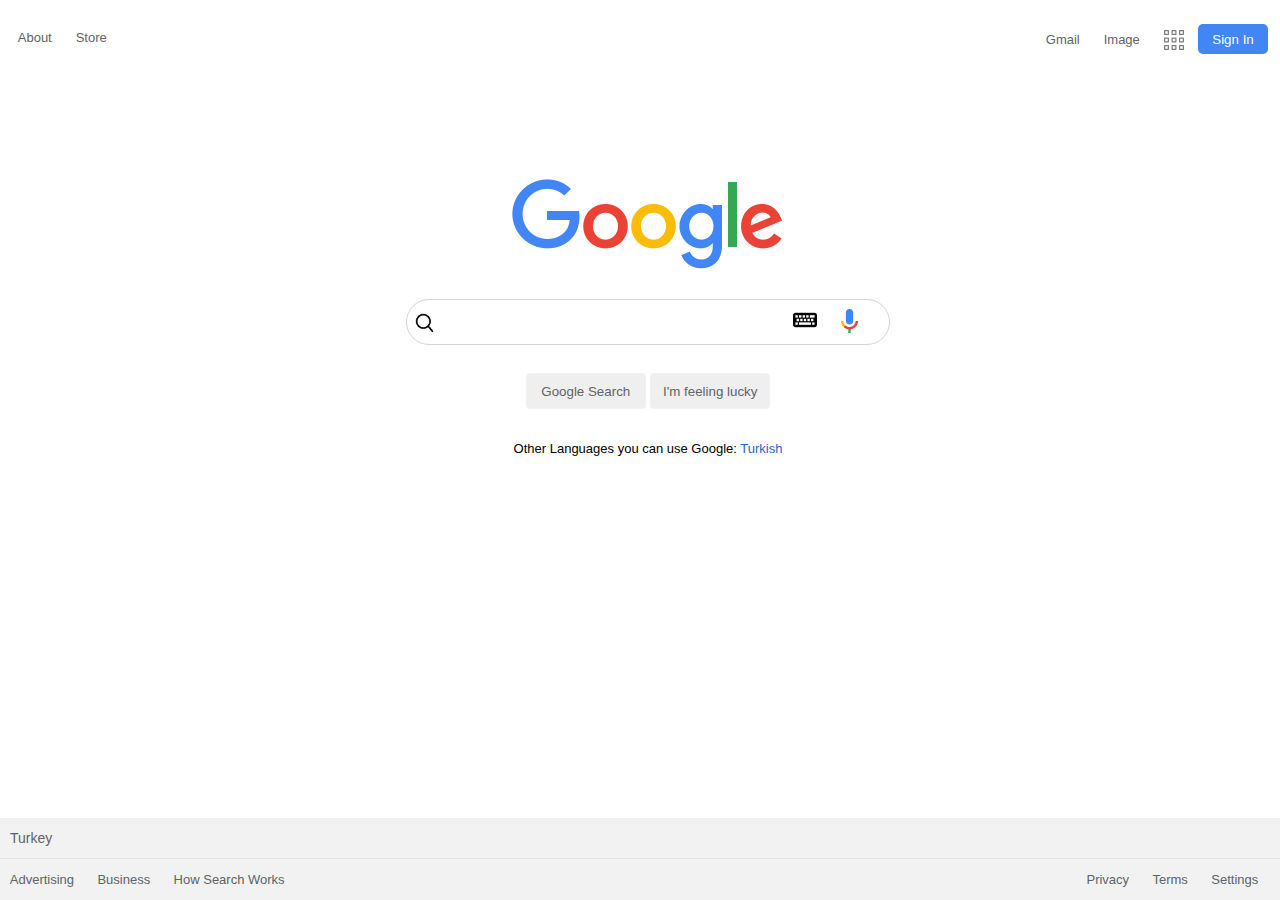
==== googleLandingPage/index.html @ 6b14a5d2 "googlelandpage" ====
<!DOCTYPE html>
<html lang="en">
<head>
    <meta charset="UTF-8">
    <meta http-equiv="X-UA-Compatible" content="IE=edge">
    <meta name="viewport" content="width=device-width, initial-scale=1.0">
    <title>Google Landing Page</title>
    <link rel="stylesheet" href="index.css">
    <link rel="shortcut icon" href="./images/gfavicon2.png" type="image/png">
</head>
<body>
    <header class="clearfix">
        <ul class="header-left">
            <li><a href="#">About</a></li>
            <li><a href="#">Store</a></li>
        </ul>

        <ul class="header-right">
            <li><a href="#">Gmail</a></li>
            <li><a href="#">Image</a></li>
            <li><a href="#"><img src="./images/appicon6.png" alt="Application-Image" id="appicon"></a></li>
            <li><button id="sign-in-button">Sign In</button></li>
        </ul>
    </header>

    <main>
        <img id="google-logo" src="./images/googlelogo.png" alt="google-logo">

        <div class="searchbar">
            <img id="mag" src="./images/magnifying-glass.png" alt="magnify_glass">
            <input id="search" type="search" name="search">
            <img id="keyboard" src="./images/keyboard.png" alt="keyboard">
            <img id="microphone" src="./images/microphone.svg" alt="microphone">
        </div>

        <div class="btn-container">
            <button id="btn1" type="button">Google Search</button>
            <button id="btn2" type="button">I'm feeling lucky</button>
        </div>

        <div class="lang">
            <p id="language">Other Languages you can use Google: <a href="#">Turkish</a></p>
        </div>
    </main>

    <footer> 
        <div class="country">Turkey</div>
        <ul  class="footer-left">
            <li><a href="#">Advertising</a></li>
            <li><a href="#">Business</a></li>
            <li><a href="#">How Search Works</a></li>
        </ul>

        <ul  class="footer-right">
            <li><a href="#">Privacy </a></li>
            <li><a href="#">Terms</a></li>
            <li><a href="#">Settings</a></li>
        </ul>


    </footer>
</body>
</html>
---- googleLandingPage/index.css ----
html{
    box-sizing: border-box;
}
body{
    font-family: Arial, sans-serif;
    width: 100%;
    overflow: hidden;
}
.header-left{
    float: left;
    padding: 0px;
    margin-top: 20px;
}
.header-right{
    float: right;
    margin-right: 20px;
}
.clearfix::after{
    content: "";
    display:block;
    clear: both;
}

ul{
    list-style-type: none;
}
ul li{
    display: inline-block;
}

ul a {
    color:#5f6368;
    text-decoration: none;
    margin-left: 0.75em;
    margin-right: 0.75em;
    font-size: 13px;
}
a:hover{
    text-decoration: underline;

}
#appicon{
    vertical-align: middle;
    opacity: 0.5;
}
#appicon:hover{
    opacity: 1;
}
#sign-in-button{
    color:white;
    background-color: #4285f4;
    border: none;
    height: 30px;
    width: 70px;
    border-radius: 5px;
}
#sign-in-button:hover{
    cursor: pointer;
}
#sign-in-button:active{
    box-shadow: inset 0 2px 0 rgba(0, 0, 0, 0.15);
}

#google-logo{
    width: 272px;
    height: 92px;
    display: block;
    margin: 109px auto 0;
}

.searchbar {
    width: 482px;
    height: 44px;
    border: 1px solid lightgrey;
    border-radius: 25px;
    margin: 28px auto;
}
.searchbar:hover{
    box-shadow: 0 0 10px lightgrey;
}



#mag{
    height: 20px;
    width: 20px;
    border-radius: 5px;
    position:relative;
    top:9px;
    left:8px;
    cursor: pointer;
}
#mag:hover{
    opacity: 0.5;
}

#search{
    height: 34px;
    width: 347px;
    margin-left:10px;
    border: none;
    outline:none;
    position: relative;
    top: 4px;
    font-size: 16px;
}
#microphone{
    height: 24px;
    /* vertical-align: middle; */
    position: relative;
    top:9px;
    right: -20px;
    cursor: pointer;
}

#keyboard{
    vertical-align: middle;
     cursor: pointer;
}
#keyboard:hover,
#microphone:hover{
    opacity: 0.5;
}
.btn-container{
    text-align: center;
}
#btn1,
#btn2{
    height: 36px;
    width: 120px;
    border-color: #f2f2f2;
    border: 1px solid #f2f2f2;
    border-radius:4px;
    color: #5f6368;
    outline: none;
}
#btn1:hover,
#btn2:hover{
    box-shadow:0 1px 1px rgba(0, 0, 0, 0.1) ;
    background-color:#f8f8f8;
    border: 1px solid #c6c6c6;
    color: #222222;
    cursor: pointer;
}
#btn1:active,
#btn2:active{
    border: 1px solid #4285f4;
    outline: none;
}

#language{
    text-align: center;
    margin-top: 32px;
    font-size: small;
}
#language a{
    color:#1967d2;
    text-decoration: none;
}
footer{
    position: fixed;
    bottom: 0;
    left: 0;
    width: 100%;
    background-color: #f2f2f2;
    font-size: 14px;
    line-height: 40px;

}
.country{
    border-bottom: 1px solid #e4e4e4;
    padding-left: 10px;
    color: #5f6368;
}
.footer-left{
    float: left;
    padding: 0px;
    margin: 0;
}
.footer-right{
    float: right;
    margin: 0 12px 0 0;
}
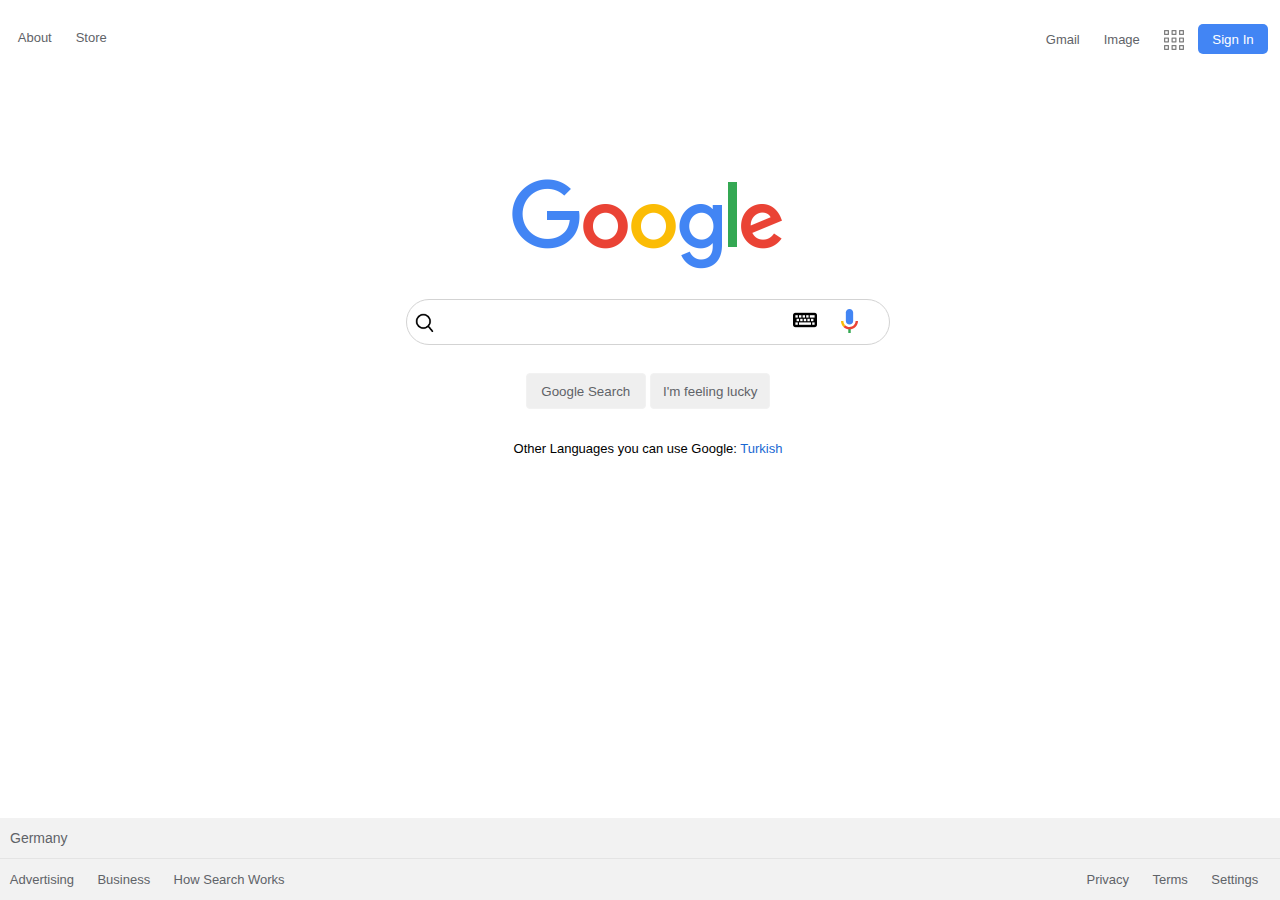
==== commit 4d619d7b: "Update index.html" ====
--- a/googleLandingPage/index.html
+++ b/googleLandingPage/index.html
@@ -44,7 +44,7 @@
     </main>
 
     <footer> 
-        <div class="country">Turkey</div>
+        <div class="country">Germany</div>
         <ul  class="footer-left">
             <li><a href="#">Advertising</a></li>
             <li><a href="#">Business</a></li>
@@ -60,4 +60,4 @@
 
     </footer>
 </body>
-</html>+</html>
